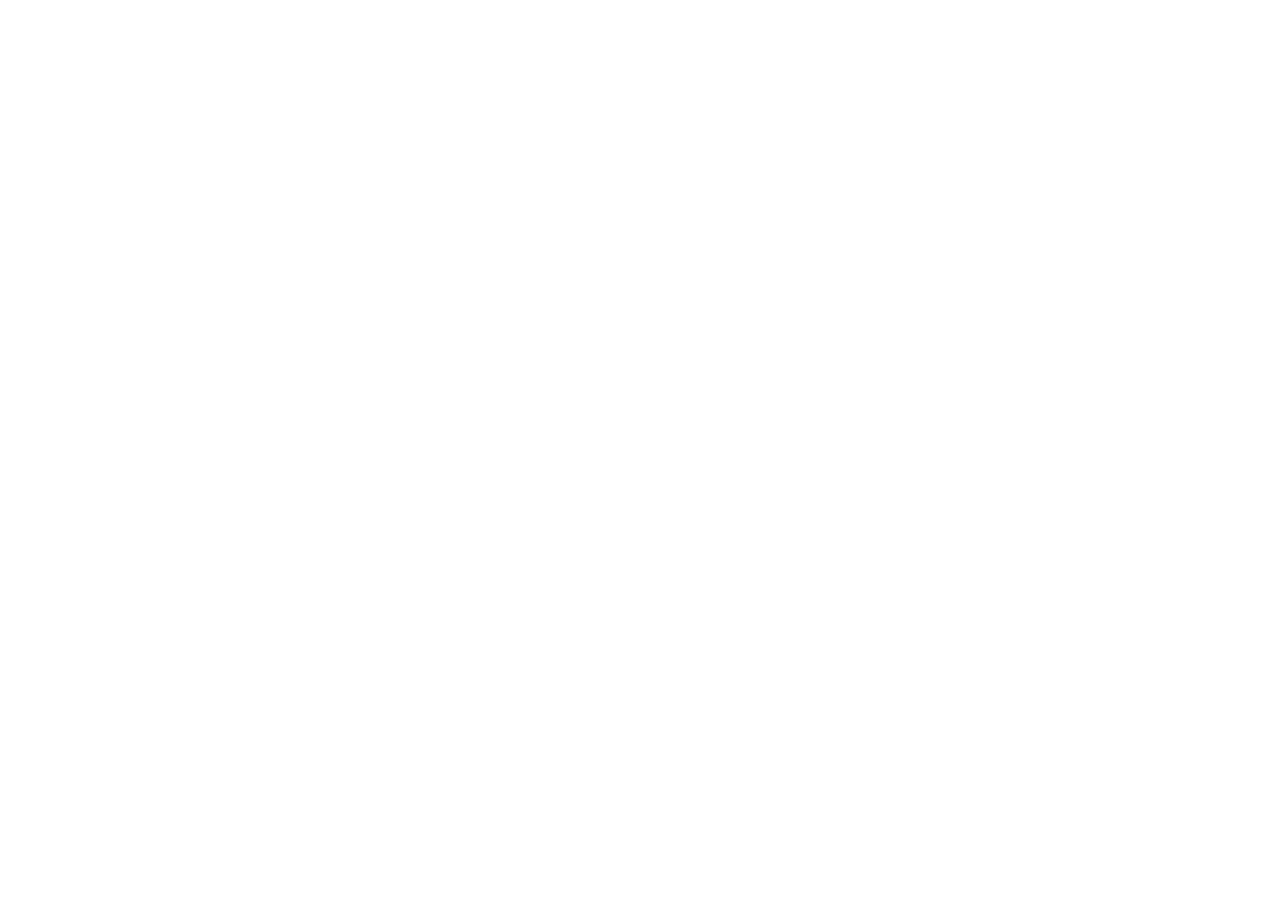
==== details.html @ a3a18f0a "Add cursor pointer to image and image name" ====
<!doctype html>
<html lang="en">

<head>
    <!-- Required meta tags -->
    <meta charset="utf-8">
    <meta name="viewport" content="width=device-width, initial-scale=1, shrink-to-fit=no">

    <!-- Bootstrap CSS -->
    <link rel="stylesheet" href="https://cdn.jsdelivr.net/npm/bootstrap@4.4.1/dist/css/bootstrap.min.css"
        integrity="sha384-Vkoo8x4CGsO3+Hhxv8T/Q5PaXtkKtu6ug5TOeNV6gBiFeWPGFN9MuhOf23Q9Ifjh" crossorigin="anonymous">

    <title>Hello, world!</title>
</head>

<body>
    <h1 id="movieName">Hello, world!</h1>




    <script>
        var queryParam = new URLSearchParams(window.location.search);
        var nameOfMovie = queryParam.get('name');
        document.getElementById('movieName').innerHTML = nameOfMovie;
    </script>
    <!-- Optional JavaScript -->
    <!-- jQuery first, then Popper.js, then Bootstrap JS -->
    <script src="https://code.jquery.com/jquery-3.4.1.slim.min.js"
        integrity="sha384-J6qa4849blE2+poT4WnyKhv5vZF5SrPo0iEjwBvKU7imGFAV0wwj1yYfoRSJoZ+n"
        crossorigin="anonymous"></script>
    <script src="https://cdn.jsdelivr.net/npm/popper.js@1.16.0/dist/umd/popper.min.js"
        integrity="sha384-Q6E9RHvbIyZFJoft+2mJbHaEWldlvI9IOYy5n3zV9zzTtmI3UksdQRVvoxMfooAo"
        crossorigin="anonymous"></script>
    <script src="https://cdn.jsdelivr.net/npm/bootstrap@4.4.1/dist/js/bootstrap.min.js"
        integrity="sha384-wfSDF2E50Y2D1uUdj0O3uMBJnjuUD4Ih7YwaYd1iqfktj0Uod8GCExl3Og8ifwB6"
        crossorigin="anonymous"></script>
</body>

</html>
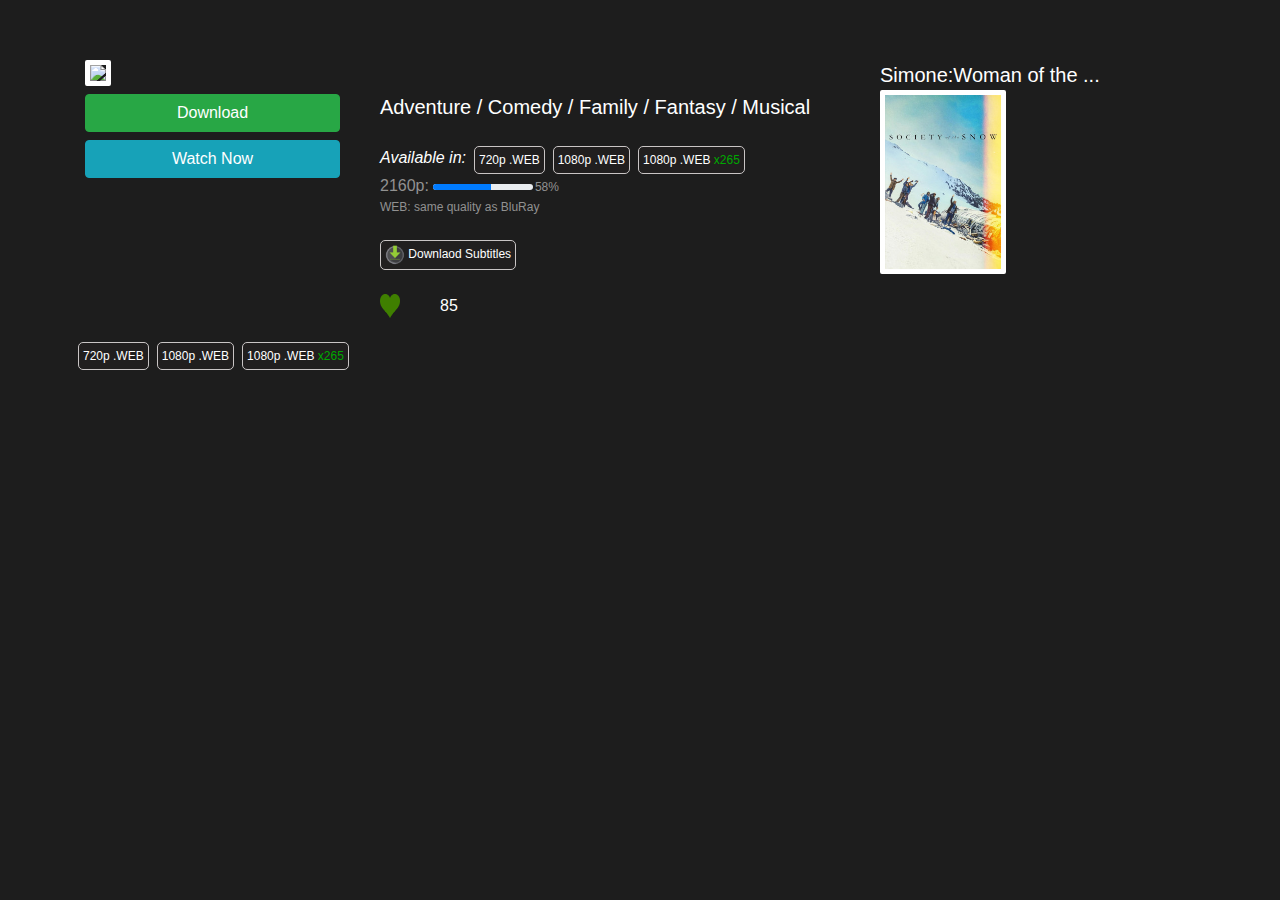
==== commit 784cd71f: "Add movie details to details.html and update image and year in index.html" ====
--- a/details.html
+++ b/details.html
@@ -9,20 +9,87 @@
     <!-- Bootstrap CSS -->
     <link rel="stylesheet" href="https://cdn.jsdelivr.net/npm/bootstrap@4.4.1/dist/css/bootstrap.min.css"
         integrity="sha384-Vkoo8x4CGsO3+Hhxv8T/Q5PaXtkKtu6ug5TOeNV6gBiFeWPGFN9MuhOf23Q9Ifjh" crossorigin="anonymous">
-
+    <link rel="stylesheet" href="./style.css">
     <title>Hello, world!</title>
 </head>
 
 <body>
-    <h1 id="movieName">Hello, world!</h1>
+    <div class="col-12" style="background-color:#1D1D1D; padding-bottom: 20px; padding-top: 60px; height: 100vh;">
+        <div class="container">
+            <div class="row">
+                <div class="col-3">
+                    <img id="image" class="image" style="width: 100%;" src="./assets/movies-posters/1.jpg" />
+                    <br />
+                    <button class="btn btn-success mt-2" style="width: 100%;">Download</button>
+                    <button class="btn btn-info mt-2" style="width: 100%;">Watch Now</button>
+                </div>
+                <div class="col-5" style="padding-left: 40px;">
+                    <div class="row">
+                        <h1 class="heading" id="heading"></h1>
+                    </div>
+                    <div class="row">
+                        <span id="yearSpan" class="detailImgYear mt-4">2013</span>
+                    </div>
+                    <div class="row">
+                        <span class="detailImgYear">Adventure / Comedy / Family / Fantasy / Musical</span>
+                    </div>
+                    <div class="row mt-4">
+                        <span class="detailImgAvailable">Available in:</span>
+                        <span class="chip ml-2">720p .WEB</span>
+                        <span class="chip ml-2">1080p .WEB</span>
+                        <span class="chip ml-2">1080p .WEB <span class="chip-sub">x265</span></span>
+                    </div>
+                    <div class="row">
+                        <span class="detailimgYear">2160p:</span>
+                        <span>
+                            <div class="progress"
+                                style="width: 100px; height: 6px; margin-top: 10px; margin-left: 4px;">
+                                <div class="progress-bar" role="progressbar" style="width: 58%" aria-valuenow="58"
+                                    aria-valuemin="0" aria-valuemax="100"></div>
+                            </div>
+                        </span>
+                        <span class="detailimgYear" style="margin-left: 2px; font-size:12px; margin-top: 4px;">
+                            58%
+                        </span>
+                    </div>
+                    <div class="row">
+                        <span class="detailimgYear" style="font-size:12px;">WEB: same quality as BluRay</span>
+                    </div>
+                    <div class="row mt-4">
+                        <span class="chip"><img style="width: 20px;" src="./assets/download.png" /> Downlaod
+                            Subtitles</span>
+                    </div>
 
+                    <div class="row mt-4">
+                        <img width="20" src="./assets/heart.png" /> <span class="detailImgYear"
+                            style="font-size: 16px; margin-left: 40px;">85</span>
+                    </div>
+                </div>
+                <div class="col-4" style="padding-left: 50px;">
+                    <span class="detailImgYear mt-4">Simone:Woman of the ...</span>
+                    <br />
+                    <img class="image" style="width: 40%;" src="./assets/movies-posters/1.jpg" />
+                </div>
+            </div>
+            <div class="row mt-4">
+                <span class="chip ml-2">720p .WEB</span>
+                <span class="chip ml-2">1080p .WEB</span>
+                <span class="chip ml-2">1080p .WEB <span class="chip-sub">x265</span></span>
+            </div>
+        </div>
+    </div>
+    </div>
 
 
 
     <script>
         var queryParam = new URLSearchParams(window.location.search);
         var nameOfMovie = queryParam.get('name');
-        document.getElementById('movieName').innerHTML = nameOfMovie;
+        var yearOfMovie = queryParam.get('year');
+        var imageOfMovie = queryParam.get('image');
+        document.getElementById('heading').innerHTML = nameOfMovie;
+        document.getElementById('yearSpan').innerHTML = yearOfMovie;
+        document.getElementById('image').src = imageOfMovie;
     </script>
     <!-- Optional JavaScript -->
     <!-- jQuery first, then Popper.js, then Bootstrap JS -->
--- a/style.css
+++ b/style.css
@@ -0,0 +1,104 @@
+
+.heading{
+    text-align: center;
+    color: white;
+    
+}
+
+.subHeading{
+    color:#CCCCCC;
+    text-align: center;
+    margin-top: 30px;
+}
+
+.link{
+    color: #2A6496;
+    font-weight: 500;
+}
+
+.boldHeading{
+    color: white;
+    font-weight: 700;
+}
+
+
+.hLine{
+    height: 1px; 
+    background-color: #494A4B; 
+   
+}
+
+
+.image{
+    border: 5px solid white; 
+    border-radius: 2px;
+    cursor: pointer;
+}
+
+
+.imgName{
+    color: white; 
+    font-size: 16px; 
+    font-weight: 600;
+    cursor: pointer;
+}
+
+.imgName:hover{
+    color: blue;
+}
+
+.imgYear{
+    color: #919191; 
+    font-size: 15px; 
+    font-weight: 400;
+}
+
+.highlight{
+    color: white; 
+    background-color: #731407;
+}
+
+.ad{
+    background-color: black; 
+    border: 4px solid #75C74E;
+}
+
+
+
+
+/* detail page css */
+.detailImgYear{
+    color: #ffffff; 
+    font-size: 20px; 
+    font-weight: 400;
+}
+
+.detailImgAvailable{
+    color: #ffffff; 
+    font-size: 16px; 
+    font-weight: 400;
+    font-style: italic;
+}
+
+
+.chip{
+    padding: 4px;
+    background-color: #211F1F;
+    border: 1px solid rgb(201, 197, 197);
+    border-radius: 5px;
+    color: white;
+    font-size: 12px;
+    cursor: pointer;
+}
+
+
+.chip-sub{
+    color: #00A800;
+}
+
+
+.detailimgYear{
+    color: #919191; 
+    font-size: 16px; 
+    font-weight: 500;
+}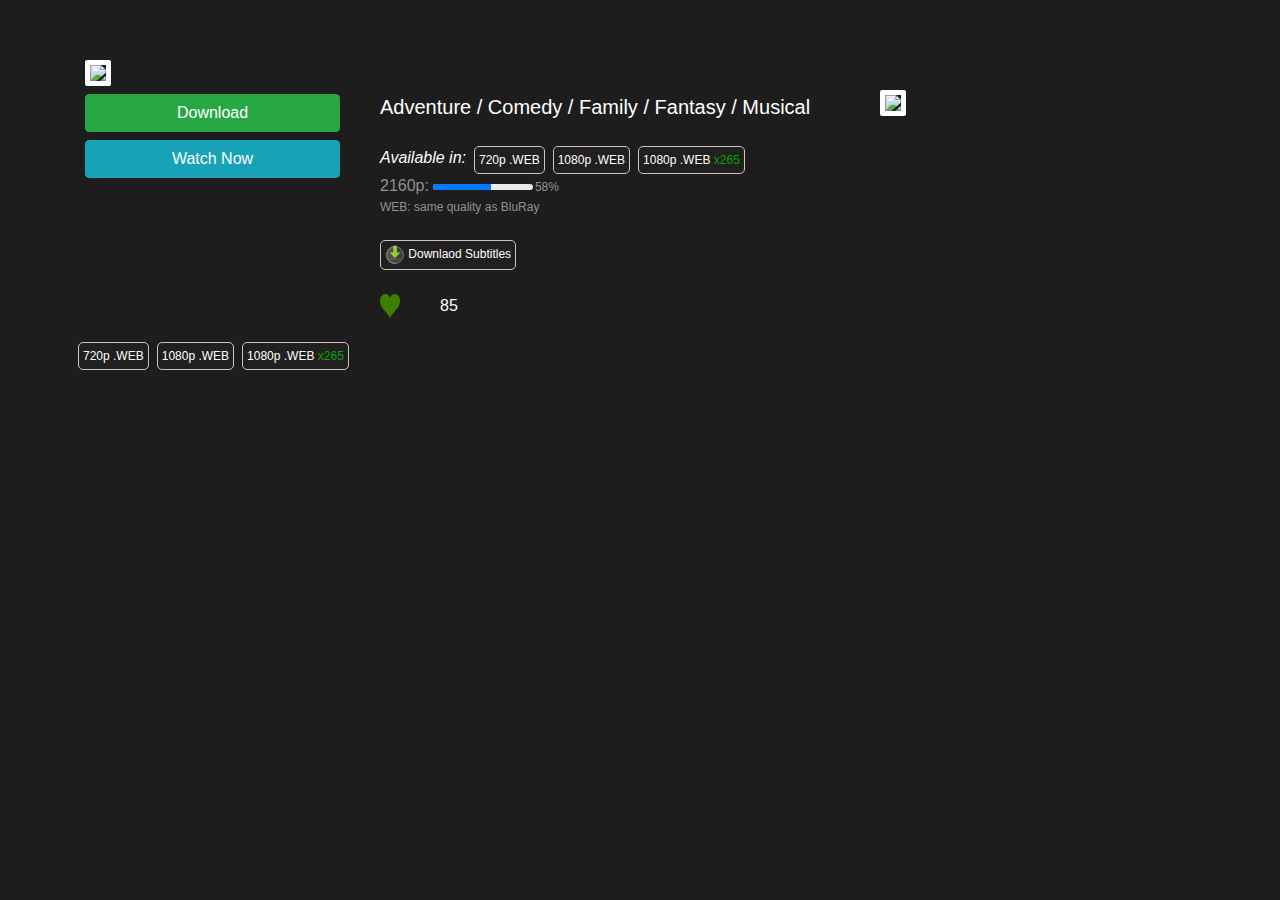
==== commit 922832ab: "Update movie details in details.html and index.html" ====
--- a/details.html
+++ b/details.html
@@ -66,9 +66,9 @@
                     </div>
                 </div>
                 <div class="col-4" style="padding-left: 50px;">
-                    <span class="detailImgYear mt-4">Simone:Woman of the ...</span>
+                    <span class="detailImgYear mt-4" id="sName"></span>
                     <br />
-                    <img class="image" style="width: 40%;" src="./assets/movies-posters/1.jpg" />
+                    <img class="image" id="sImage" style="width: 40%;" src="./assets/movies-posters/1.jpg" />
                 </div>
             </div>
             <div class="row mt-4">
@@ -87,9 +87,13 @@
         var nameOfMovie = queryParam.get('name');
         var yearOfMovie = queryParam.get('year');
         var imageOfMovie = queryParam.get('image');
+        var sName = queryParam.get('sname');
+        var sImage = queryParam.get('simage');
         document.getElementById('heading').innerHTML = nameOfMovie;
         document.getElementById('yearSpan').innerHTML = yearOfMovie;
         document.getElementById('image').src = imageOfMovie;
+        document.getElementById('sName').innerHTML = sName;
+        document.getElementById('sImage').src = sImage;
     </script>
     <!-- Optional JavaScript -->
     <!-- jQuery first, then Popper.js, then Bootstrap JS -->
